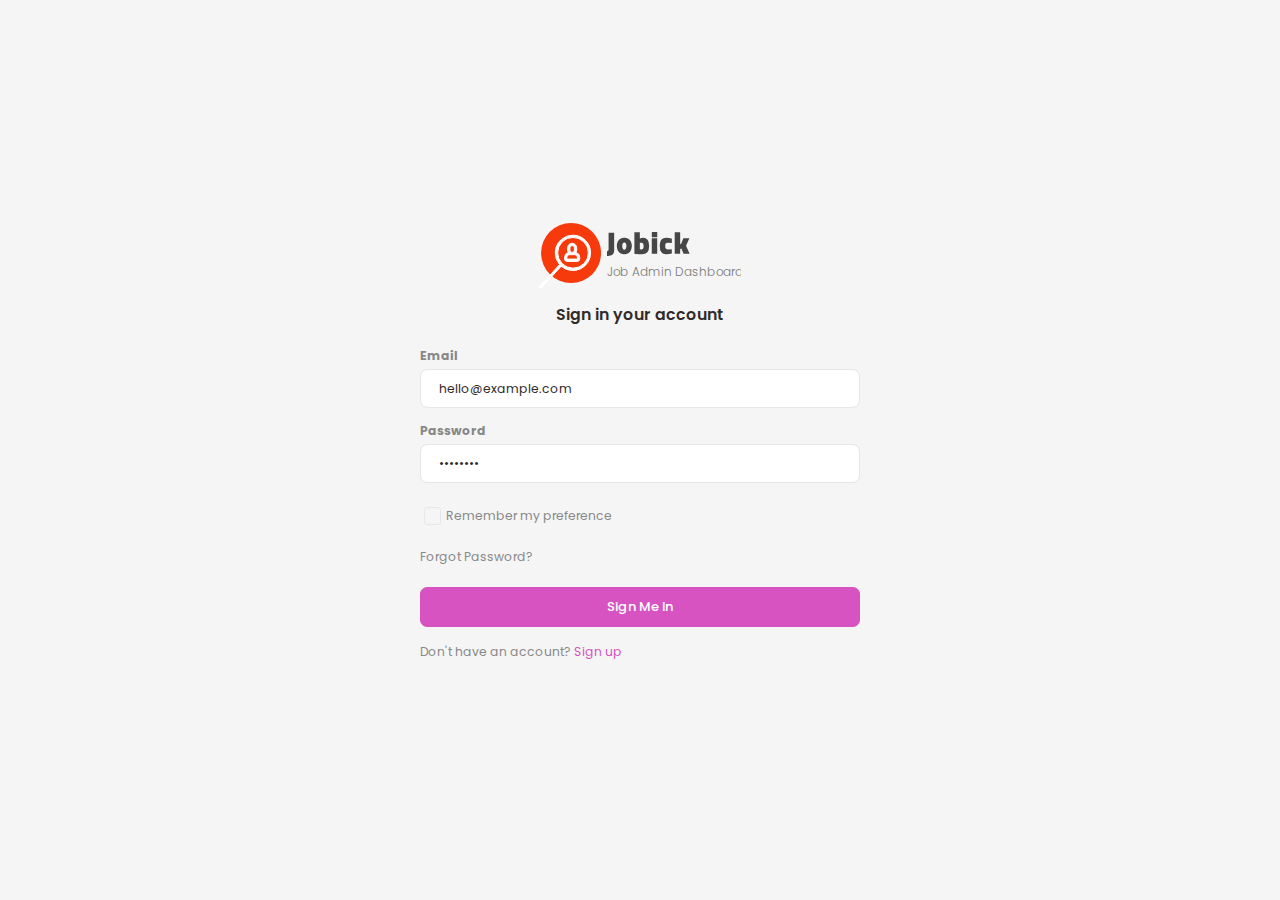
==== index.html @ eff0b4a1 "first commit" ====
<!DOCTYPE html>
<html lang="en">
<head>
    <meta charset="utf-8">
    <meta http-equiv="X-UA-Compatible" content="IE=edge">
    <meta name="keywords" content="">
    <meta name="author" content="DexignLab">
    <meta name="robots" content="">
    <meta name="viewport" content="width=device-width, initial-scale=1">
    <meta name="description"content="We proudly present Jobick, a Job Admin dashboard Django Template, If you are hiring a job expert you would like to build a superb website for your Jobick, it's a best choice.">
    <meta property="og:title" content="Jobick - Django Job Admin Dashboard Bootstrap Template + FrontEnd">
    <meta property="og:description"content="We proudly present Jobick, a Job Admin dashboard Django Template, If you are hiring a job expert you would like to build a superb website for your Jobick, it's a best choice.">
    <meta property="og:image" content="https://jobick.dexignlab.com/django/social-image.png">
    <meta name="format-detection" content="telephone=no">
    <!-- Mobile Specific -->
    <meta name="viewport" content="width=device-width, initial-scale=1">
    <!-- PAGE TITLE HERE -->
    <title>Login|enbott</title>
    <!-- FAVICONS ICON -->
    <link rel="shortcut icon" type="image/png" href="/dashboard/images/favicon.png">
    <link rel="stylesheet" href="/dashboard/vendor/owl-carousel/owl.carousel.css">
    <link rel="stylesheet" href="/dashboard/vendor/bootstrap-select/dist/css/bootstrap-select.min.css">
    <link rel="stylesheet" href="/dashboard/vendor/bootstrap-datepicker-master/css/bootstrap-datepicker.min.css">
    <link rel="stylesheet" href="/dashboard/css/style.css">
</head>

<body class="vh-100" data-typography="poppins" data-theme-version="light" data-layout="vertical" data-nav-headerbg="color_1" data-headerbg="color_1" data-sidebar-style="overlay" data-sidebarbg="color_1" data-sidebar-position="fixed" data-header-position="fixed" data-container="wide" direction="ltr" data-info="color_1">
	<div class="authincation h-100">
        <div class="container h-100">
            <div class="row justify-content-center h-100 align-items-center">
                <div class="col-md-6">
                    <div class="authincation-content">
                        <div class="row no-gutters">
                            <div class="col-xl-12">
                                <div class="auth-form">
									<div class="text-center mb-3">
										<a href="dashboard.html" class="brand-logo">
											<svg class="logo-abbr me-1" xmlns="http://www.w3.org/2000/svg" width="62.074" height="65.771" viewBox="0 0 62.074 65.771">
											  <g id="search_11_" data-name="search (11)" transform="translate(12.731 12.199)">
												<rect class="rect-info-rect" id="Rectangle_1" data-name="Rectangle 1" width="60" height="60" rx="30" transform="translate(-10.657 -12.199)" fill="#f73a0b"></rect>
												<path id="Path_2001" data-name="Path 2001" d="M32.7,5.18a17.687,17.687,0,0,0-25.8,24.176l-19.8,21.76a1.145,1.145,0,0,0,0,1.62,1.142,1.142,0,0,0,.81.336,1.142,1.142,0,0,0,.81-.336l19.8-21.76a17.687,17.687,0,0,0,29.357-13.29A17.57,17.57,0,0,0,32.7,5.18Zm-1.62,23.392A15.395,15.395,0,0,1,9.312,6.8,15.395,15.395,0,1,1,31.083,28.572Zm0,0" transform="translate(1 0)" fill="#fff" stroke="#fff" stroke-width="1"></path>
												<path id="Path_2002" data-name="Path 2002" d="M192.859,115.547a4.523,4.523,0,0,0,.7-2.415v-2.284a4.55,4.55,0,0,0-9.1,0v2.284a4.523,4.523,0,0,0,.7,2.415,4.954,4.954,0,0,0-3.708,4.788v1.623a2.4,2.4,0,0,0,2.4,2.4h10.323a2.4,2.4,0,0,0,2.4-2.4v-1.623a4.954,4.954,0,0,0-3.708-4.788Zm-6.114-4.7a2.259,2.259,0,0,1,4.518,0v2.284a2.259,2.259,0,1,1-4.518,0Zm7.53,11.111a.11.11,0,0,1-.11.11H183.843a.11.11,0,0,1-.11-.11v-1.623a2.656,2.656,0,0,1,2.653-2.653h5.237a2.656,2.656,0,0,1,2.653,2.653Zm0,0" transform="translate(-168.591 -98.178)" fill="#fff" stroke="#fff" stroke-width="1"></path>
											  </g>
											</svg>
											<svg class="brand-title" xmlns="http://www.w3.org/2000/svg" width="134.01" height="48.365" viewBox="0 0 134.01 48.365">
											  <g id="Group_38" data-name="Group 38" transform="translate(-133.99 -40.635)">
												<text id="Job_Admin_Dashboard" data-name="Job Admin Dashboard" transform="translate(134 85)" fill="#787878" font-size="12" font-family="Poppins-Light, Poppins" font-weight="300"><tspan x="0" y="0">Job Admin Dashboard</tspan></text>
												<path id="Path_1948" data-name="Path 1948" d="M.36,6.616a1.661,1.661,0,0,0,1.094-.422,1.287,1.287,0,0,0,.5-1.016V-11.738H7.52L7.551,5.271A8.16,8.16,0,0,1,6.91,8.789a4.074,4.074,0,0,1-2.2,1.985,11.542,11.542,0,0,1-4.346.657ZM17.651,9.68A7.316,7.316,0,0,1,13.7,8.617a7.008,7.008,0,0,1-2.626-2.97,9.786,9.786,0,0,1-.922-4.315,9.276,9.276,0,0,1,.907-4.174,6.935,6.935,0,0,1,2.6-2.877,7.438,7.438,0,0,1,4-1.047,7.607,7.607,0,0,1,4.018,1.032,6.8,6.8,0,0,1,2.611,2.861,9.349,9.349,0,0,1,.907,4.205,9.759,9.759,0,0,1-.922,4.33,6.993,6.993,0,0,1-2.642,2.955A7.4,7.4,0,0,1,17.651,9.68Zm0-4.565a1.753,1.753,0,0,0,1.438-.954,5.2,5.2,0,0,0,.625-2.83,4.8,4.8,0,0,0-.594-2.626,1.73,1.73,0,0,0-1.47-.907,1.694,1.694,0,0,0-1.454.907,4.908,4.908,0,0,0-.578,2.626,5.309,5.309,0,0,0,.61,2.83A1.718,1.718,0,0,0,17.651,5.115Zm17.478,4.6q-2.345,0-5.972-.375L27.75,9.18V-12.238h5.44V-6.11q.25-.094.844-.3a6.64,6.64,0,0,1,1.079-.281,6.807,6.807,0,0,1,1.079-.078,5.75,5.75,0,0,1,4.737,1.939q1.579,1.939,1.579,6.285,0,4.377-1.767,6.316T35.129,9.711Zm-.594-4.878a2.3,2.3,0,0,0,1.876-.719A4.131,4.131,0,0,0,37,1.551Q37-1.92,34.754-1.92q-.719,0-1.563.063v6.6A10.43,10.43,0,0,0,34.535,4.834ZM45.134-6.36h5.44V9.274h-5.44Zm.031-6.222h5.44V-7.36h-5.44ZM59.611,9.68a5.9,5.9,0,0,1-4.909-2q-1.595-2-1.595-6.222a12.451,12.451,0,0,1,.844-5.143A4.635,4.635,0,0,1,56.3-6.125a9.87,9.87,0,0,1,3.846-.641,13.2,13.2,0,0,1,2.095.188q1.157.188,3.033.625L65.145-1.7q-2.908-.219-3.627-.219a4.459,4.459,0,0,0-1.845.3,1.565,1.565,0,0,0-.844.985,6.976,6.976,0,0,0-.219,2A7.45,7.45,0,0,0,58.845,3.5a1.625,1.625,0,0,0,.86,1.032,4.362,4.362,0,0,0,1.813.3l3.6-.219L65.27,8.9A27.641,27.641,0,0,1,59.611,9.68Zm8.473-21.918h5.44V-.325l1.032-.406L76.714-6.36H82.78L79.4,1.207,83,9.274H76.9L74.744,3.958l-1.219.406V9.274h-5.44Z" transform="translate(133.63 53.217)" fill="#464646"></path>
											  </g>
											</svg>

										</a>
									</div>
                                    <h4 class="text-center mb-4">Sign in your account</h4>
                                    <form action="dashboard.html">
                                        <div class="mb-3">
                                            <label class="mb-1"><strong>Email</strong></label>
                                            <input type="email" class="form-control" value="hello@example.com">
                                        </div>
                                        <div class="mb-3">
                                            <label class="mb-1"><strong>Password</strong></label>
                                            <input type="password" class="form-control" value="Password">
                                        </div>
                                        <div class="row d-flex justify-content-between mt-4 mb-2">
                                            <div class="mb-3">
                                               <div class="form-check custom-checkbox ms-1">
													<input type="checkbox" class="form-check-input" id="basic_checkbox_1">
													<label class="form-check-label" for="basic_checkbox_1">Remember my preference</label>
												</div>
                                            </div>
                                            <div class="mb-3">
                                                <a href="forgot-password.html">Forgot Password?</a>
                                            </div>
                                        </div>
                                        <div class="text-center">
                                            <button type="submit" class="btn btn-info btn-block">Sign Me In</button>
                                        </div>
                                    </form>
                                    <div class="new-account mt-3">
                                        <p>Don't have an account? <a class="text-info" href="register.html">Sign up</a></p>
                                    </div>
                                </div>
                            </div>
                        </div>
                    </div>
                </div>
            </div>
        </div>
    </div>


    <!--**********************************
        Scripts
    ***********************************-->

    <!-- Required vendors -->
    <script src="/static/dashboard/vendor/global/global.min.js"></script>
    <script src="/static/dashboard/vendor/bootstrap-select/dist/js/bootstrap-select.min.js"></script> 
    <script src="/static/dashboard/vendor/bootstrap-datepicker-master/js/bootstrap-datepicker.min.js"></script>
    <script src="/static/dashboard/js/custom.min.js"></script>
    <script src="/static/dashboard/js/dlabnav-init.js"></script> 

</body>

</html>
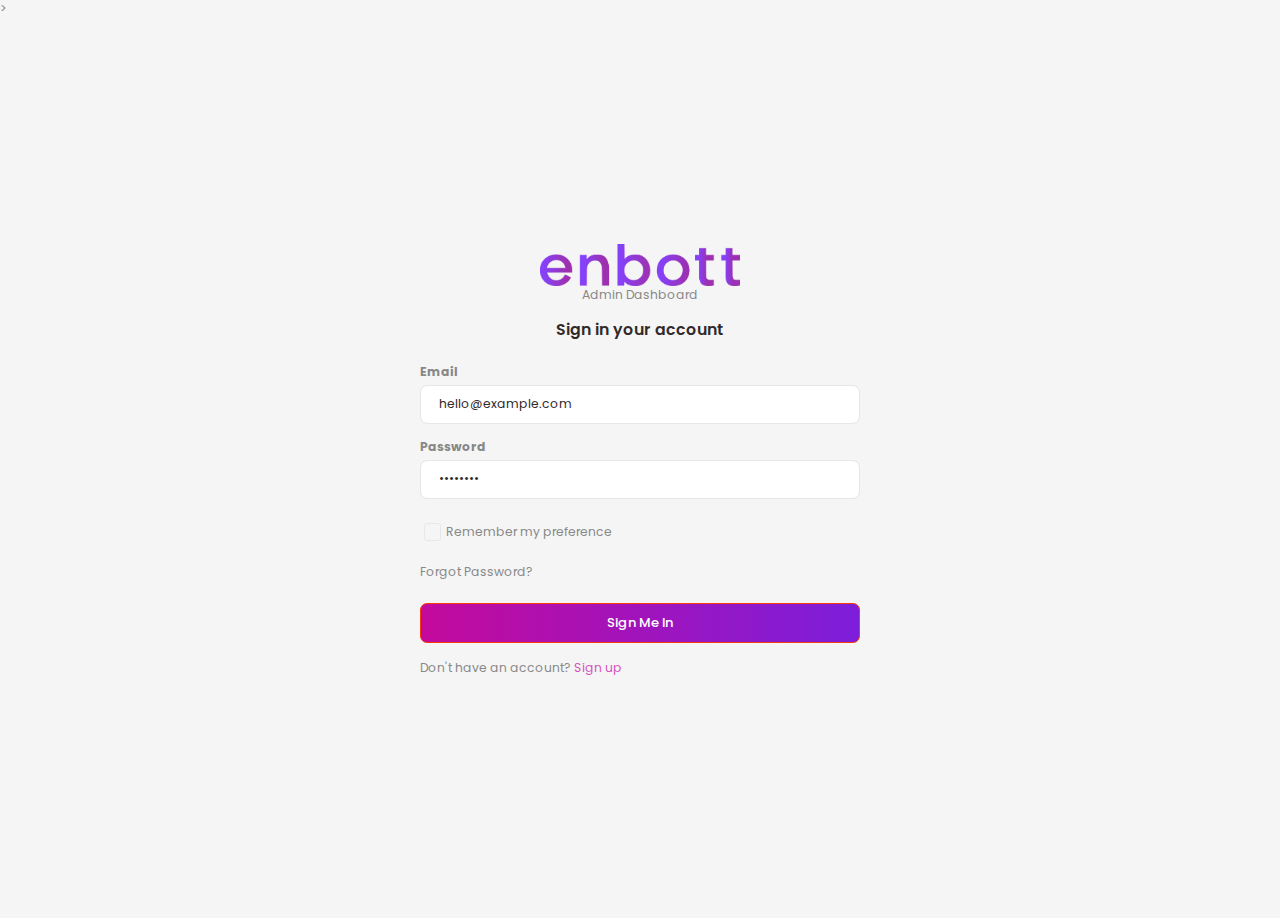
==== commit 9ab3e610: "updated" ====
--- a/index.html
+++ b/index.html
@@ -1,5 +1,6 @@
 <!DOCTYPE html>
 <html lang="en">
+
 <head>
     <meta charset="utf-8">
     <meta http-equiv="X-UA-Compatible" content="IE=edge">
@@ -7,25 +8,30 @@
     <meta name="author" content="DexignLab">
     <meta name="robots" content="">
     <meta name="viewport" content="width=device-width, initial-scale=1">
-    <meta name="description"content="We proudly present Jobick, a Job Admin dashboard Django Template, If you are hiring a job expert you would like to build a superb website for your Jobick, it's a best choice.">
+    <meta name="description"
+        content="We proudly present Jobick, a Job Admin dashboard Django Template, If you are hiring a job expert you would like to build a superb website for your Jobick, it's a best choice.">
     <meta property="og:title" content="Jobick - Django Job Admin Dashboard Bootstrap Template + FrontEnd">
-    <meta property="og:description"content="We proudly present Jobick, a Job Admin dashboard Django Template, If you are hiring a job expert you would like to build a superb website for your Jobick, it's a best choice.">
-    <meta property="og:image" content="https://jobick.dexignlab.com/django/social-image.png">
+    <meta property="og:description"
+        content="We proudly present Jobick, a Job Admin dashboard Django Template, If you are hiring a job expert you would like to build a superb website for your Jobick, it's a best choice.">
+   >
     <meta name="format-detection" content="telephone=no">
     <!-- Mobile Specific -->
     <meta name="viewport" content="width=device-width, initial-scale=1">
     <!-- PAGE TITLE HERE -->
     <title>Login|enbott</title>
     <!-- FAVICONS ICON -->
-    <link rel="shortcut icon" type="image/png" href="/dashboard/images/favicon.png">
-    <link rel="stylesheet" href="/dashboard/vendor/owl-carousel/owl.carousel.css">
-    <link rel="stylesheet" href="/dashboard/vendor/bootstrap-select/dist/css/bootstrap-select.min.css">
-    <link rel="stylesheet" href="/dashboard/vendor/bootstrap-datepicker-master/css/bootstrap-datepicker.min.css">
-    <link rel="stylesheet" href="/dashboard/css/style.css">
+    <link rel="shortcut icon" type="image/x-icon" href="./dashboard/images/favicon.png">
+    <link rel="stylesheet" href="./dashboard/vendor/owl-carousel/owl.carousel.css">
+    <link rel="stylesheet" href="./dashboard/vendor/bootstrap-select/dist/css/bootstrap-select.min.css">
+    <link rel="stylesheet" href="./dashboard/vendor/bootstrap-datepicker-master/css/bootstrap-datepicker.min.css">
+    <link rel="stylesheet" href="./dashboard/css/style.css">
 </head>
 
-<body class="vh-100" data-typography="poppins" data-theme-version="light" data-layout="vertical" data-nav-headerbg="color_1" data-headerbg="color_1" data-sidebar-style="overlay" data-sidebarbg="color_1" data-sidebar-position="fixed" data-header-position="fixed" data-container="wide" direction="ltr" data-info="color_1">
-	<div class="authincation h-100">
+<body class="vh-100" data-typography="poppins" data-theme-version="light" data-layout="vertical"
+    data-nav-headerbg="color_1" data-headerbg="color_1" data-sidebar-style="overlay" data-sidebarbg="color_1"
+    data-sidebar-position="fixed" data-header-position="fixed" data-container="wide" direction="ltr"
+    data-info="color_1">
+    <div class="authincation h-100">
         <div class="container h-100">
             <div class="row justify-content-center h-100 align-items-center">
                 <div class="col-md-6">
@@ -33,24 +39,17 @@
                         <div class="row no-gutters">
                             <div class="col-xl-12">
                                 <div class="auth-form">
-									<div class="text-center mb-3">
-										<a href="dashboard.html" class="brand-logo">
-											<svg class="logo-abbr me-1" xmlns="http://www.w3.org/2000/svg" width="62.074" height="65.771" viewBox="0 0 62.074 65.771">
-											  <g id="search_11_" data-name="search (11)" transform="translate(12.731 12.199)">
-												<rect class="rect-info-rect" id="Rectangle_1" data-name="Rectangle 1" width="60" height="60" rx="30" transform="translate(-10.657 -12.199)" fill="#f73a0b"></rect>
-												<path id="Path_2001" data-name="Path 2001" d="M32.7,5.18a17.687,17.687,0,0,0-25.8,24.176l-19.8,21.76a1.145,1.145,0,0,0,0,1.62,1.142,1.142,0,0,0,.81.336,1.142,1.142,0,0,0,.81-.336l19.8-21.76a17.687,17.687,0,0,0,29.357-13.29A17.57,17.57,0,0,0,32.7,5.18Zm-1.62,23.392A15.395,15.395,0,0,1,9.312,6.8,15.395,15.395,0,1,1,31.083,28.572Zm0,0" transform="translate(1 0)" fill="#fff" stroke="#fff" stroke-width="1"></path>
-												<path id="Path_2002" data-name="Path 2002" d="M192.859,115.547a4.523,4.523,0,0,0,.7-2.415v-2.284a4.55,4.55,0,0,0-9.1,0v2.284a4.523,4.523,0,0,0,.7,2.415,4.954,4.954,0,0,0-3.708,4.788v1.623a2.4,2.4,0,0,0,2.4,2.4h10.323a2.4,2.4,0,0,0,2.4-2.4v-1.623a4.954,4.954,0,0,0-3.708-4.788Zm-6.114-4.7a2.259,2.259,0,0,1,4.518,0v2.284a2.259,2.259,0,1,1-4.518,0Zm7.53,11.111a.11.11,0,0,1-.11.11H183.843a.11.11,0,0,1-.11-.11v-1.623a2.656,2.656,0,0,1,2.653-2.653h5.237a2.656,2.656,0,0,1,2.653,2.653Zm0,0" transform="translate(-168.591 -98.178)" fill="#fff" stroke="#fff" stroke-width="1"></path>
-											  </g>
-											</svg>
-											<svg class="brand-title" xmlns="http://www.w3.org/2000/svg" width="134.01" height="48.365" viewBox="0 0 134.01 48.365">
-											  <g id="Group_38" data-name="Group 38" transform="translate(-133.99 -40.635)">
-												<text id="Job_Admin_Dashboard" data-name="Job Admin Dashboard" transform="translate(134 85)" fill="#787878" font-size="12" font-family="Poppins-Light, Poppins" font-weight="300"><tspan x="0" y="0">Job Admin Dashboard</tspan></text>
-												<path id="Path_1948" data-name="Path 1948" d="M.36,6.616a1.661,1.661,0,0,0,1.094-.422,1.287,1.287,0,0,0,.5-1.016V-11.738H7.52L7.551,5.271A8.16,8.16,0,0,1,6.91,8.789a4.074,4.074,0,0,1-2.2,1.985,11.542,11.542,0,0,1-4.346.657ZM17.651,9.68A7.316,7.316,0,0,1,13.7,8.617a7.008,7.008,0,0,1-2.626-2.97,9.786,9.786,0,0,1-.922-4.315,9.276,9.276,0,0,1,.907-4.174,6.935,6.935,0,0,1,2.6-2.877,7.438,7.438,0,0,1,4-1.047,7.607,7.607,0,0,1,4.018,1.032,6.8,6.8,0,0,1,2.611,2.861,9.349,9.349,0,0,1,.907,4.205,9.759,9.759,0,0,1-.922,4.33,6.993,6.993,0,0,1-2.642,2.955A7.4,7.4,0,0,1,17.651,9.68Zm0-4.565a1.753,1.753,0,0,0,1.438-.954,5.2,5.2,0,0,0,.625-2.83,4.8,4.8,0,0,0-.594-2.626,1.73,1.73,0,0,0-1.47-.907,1.694,1.694,0,0,0-1.454.907,4.908,4.908,0,0,0-.578,2.626,5.309,5.309,0,0,0,.61,2.83A1.718,1.718,0,0,0,17.651,5.115Zm17.478,4.6q-2.345,0-5.972-.375L27.75,9.18V-12.238h5.44V-6.11q.25-.094.844-.3a6.64,6.64,0,0,1,1.079-.281,6.807,6.807,0,0,1,1.079-.078,5.75,5.75,0,0,1,4.737,1.939q1.579,1.939,1.579,6.285,0,4.377-1.767,6.316T35.129,9.711Zm-.594-4.878a2.3,2.3,0,0,0,1.876-.719A4.131,4.131,0,0,0,37,1.551Q37-1.92,34.754-1.92q-.719,0-1.563.063v6.6A10.43,10.43,0,0,0,34.535,4.834ZM45.134-6.36h5.44V9.274h-5.44Zm.031-6.222h5.44V-7.36h-5.44ZM59.611,9.68a5.9,5.9,0,0,1-4.909-2q-1.595-2-1.595-6.222a12.451,12.451,0,0,1,.844-5.143A4.635,4.635,0,0,1,56.3-6.125a9.87,9.87,0,0,1,3.846-.641,13.2,13.2,0,0,1,2.095.188q1.157.188,3.033.625L65.145-1.7q-2.908-.219-3.627-.219a4.459,4.459,0,0,0-1.845.3,1.565,1.565,0,0,0-.844.985,6.976,6.976,0,0,0-.219,2A7.45,7.45,0,0,0,58.845,3.5a1.625,1.625,0,0,0,.86,1.032,4.362,4.362,0,0,0,1.813.3l3.6-.219L65.27,8.9A27.641,27.641,0,0,1,59.611,9.68Zm8.473-21.918h5.44V-.325l1.032-.406L76.714-6.36H82.78L79.4,1.207,83,9.274H76.9L74.744,3.958l-1.219.406V9.274h-5.44Z" transform="translate(133.63 53.217)" fill="#464646"></path>
-											  </g>
-											</svg>
-
-										</a>
-									</div>
+                                    <div class="text-center mb-3">
+                                        <a href="dashboard.html" class="brand-logo">
+                                            <img class="enbott-logo" src="/dashboard/images/enbott-logo.png" alt="enbott-logo"/>
+                                            <br>
+                                            <text id="Job_Admin_Dashboard" data-name="Job Admin Dashboard"
+                                                        transform="translate(134 85)" fill="#787878" font-size="12"
+                                                        font-family="Poppins-Light, Poppins" font-weight="200">
+                                                        <tspan x="0" y="0">Admin Dashboard</tspan>
+                                                    </text>
+                                        </a>
+                                    </div>
                                     <h4 class="text-center mb-4">Sign in your account</h4>
                                     <form action="dashboard.html">
                                         <div class="mb-3">
@@ -63,21 +62,24 @@
                                         </div>
                                         <div class="row d-flex justify-content-between mt-4 mb-2">
                                             <div class="mb-3">
-                                               <div class="form-check custom-checkbox ms-1">
-													<input type="checkbox" class="form-check-input" id="basic_checkbox_1">
-													<label class="form-check-label" for="basic_checkbox_1">Remember my preference</label>
-												</div>
+                                                <div class="form-check custom-checkbox ms-1">
+                                                    <input type="checkbox" class="form-check-input"
+                                                        id="basic_checkbox_1">
+                                                    <label class="form-check-label" for="basic_checkbox_1">Remember my
+                                                        preference</label>
+                                                </div>
                                             </div>
                                             <div class="mb-3">
                                                 <a href="forgot-password.html">Forgot Password?</a>
                                             </div>
                                         </div>
-                                        <div class="text-center">
-                                            <button type="submit" class="btn btn-info btn-block">Sign Me In</button>
+                                        <div class="text-center ">
+                                            <button type="submit" class="btn btn-primary btn-block gradient_one">Sign Me In</button>
                                         </div>
                                     </form>
                                     <div class="new-account mt-3">
-                                        <p>Don't have an account? <a class="text-info" href="register.html">Sign up</a></p>
+                                        <p>Don't have an account? <a class="text-info" href="register.html">Sign up</a>
+                                        </p>
                                     </div>
                                 </div>
                             </div>
@@ -94,11 +96,11 @@
     ***********************************-->
 
     <!-- Required vendors -->
-    <script src="/static/dashboard/vendor/global/global.min.js"></script>
-    <script src="/static/dashboard/vendor/bootstrap-select/dist/js/bootstrap-select.min.js"></script> 
-    <script src="/static/dashboard/vendor/bootstrap-datepicker-master/js/bootstrap-datepicker.min.js"></script>
-    <script src="/static/dashboard/js/custom.min.js"></script>
-    <script src="/static/dashboard/js/dlabnav-init.js"></script> 
+    <script src="/dashboard/vendor/global/global.min.js"></script>
+    <script src="/dashboard/vendor/bootstrap-select/dist/js/bootstrap-select.min.js"></script>
+    <script src="/dashboard/vendor/bootstrap-datepicker-master/js/bootstrap-datepicker.min.js"></script>
+    <script src="/dashboard/js/custom.min.js"></script>
+    <script src="/dashboard/js/dlabnav-init.js"></script>
 
 </body>
 
--- a/dashboard/css/style.css
+++ b/dashboard/css/style.css
@@ -24734,4 +24734,12 @@
 [data-theme-version="dark"] .sidebar-right .nice-select .option {
   background: #fff; }
 
-/*# sourceMappingURL=style.css.map */+/*# sourceMappingURL=style.css.map */
+.enbott-logo{
+  width: 200px;
+}
+@media(max-width:768px){
+  .enbott-logo{
+    width: 50px;
+  }
+}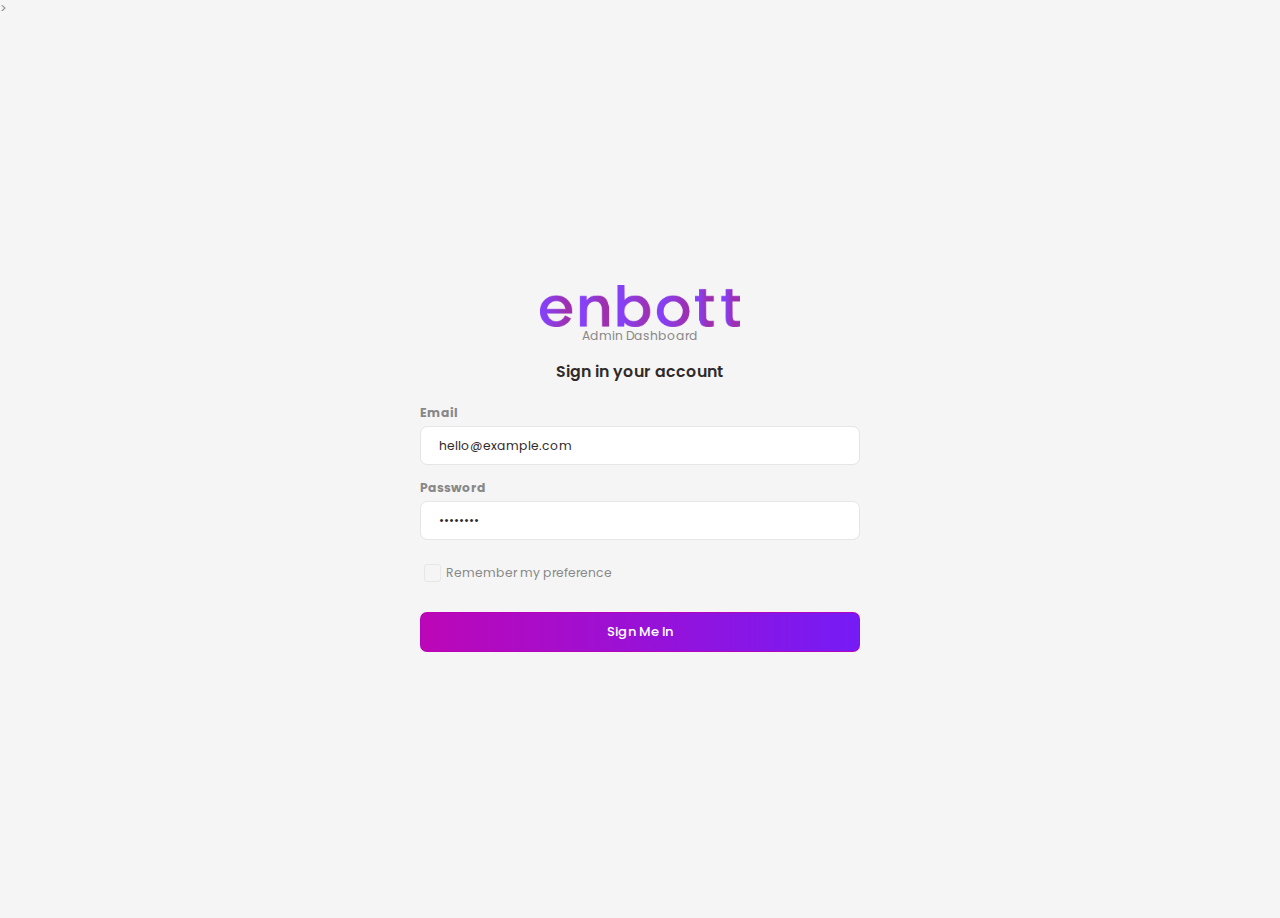
==== commit f76b5891: "done" ====
--- a/index.html
+++ b/index.html
@@ -40,8 +40,8 @@
                             <div class="col-xl-12">
                                 <div class="auth-form">
                                     <div class="text-center mb-3">
-                                        <a href="dashboard.html" class="brand-logo">
-                                            <img class="enbott-logo" src="/dashboard/images/enbott-logo.png" alt="enbott-logo"/>
+                                        <a href="./dashboard.html" class="brand-logo">
+                                            <img class="enbott-logo" src="./dashboard/images/enbott-logo.png" alt="enbott-logo"/>
                                             <br>
                                             <text id="Job_Admin_Dashboard" data-name="Job Admin Dashboard"
                                                         transform="translate(134 85)" fill="#787878" font-size="12"
@@ -51,7 +51,7 @@
                                         </a>
                                     </div>
                                     <h4 class="text-center mb-4">Sign in your account</h4>
-                                    <form action="dashboard.html">
+                                    <form action="./dashboard.html">
                                         <div class="mb-3">
                                             <label class="mb-1"><strong>Email</strong></label>
                                             <input type="email" class="form-control" value="hello@example.com">
@@ -69,18 +69,13 @@
                                                         preference</label>
                                                 </div>
                                             </div>
-                                            <div class="mb-3">
-                                                <a href="forgot-password.html">Forgot Password?</a>
-                                            </div>
+                                            
                                         </div>
                                         <div class="text-center ">
                                             <button type="submit" class="btn btn-primary btn-block gradient_one">Sign Me In</button>
                                         </div>
                                     </form>
-                                    <div class="new-account mt-3">
-                                        <p>Don't have an account? <a class="text-info" href="register.html">Sign up</a>
-                                        </p>
-                                    </div>
+                                    
                                 </div>
                             </div>
                         </div>
--- a/dashboard/css/style.css
+++ b/dashboard/css/style.css
@@ -70,19 +70,21 @@
 @import url("./../icons/bootstrap-icons/font/bootstrap-icons.css");
 @import url(./../vendor/metismenu/css/metisMenu.min.css);
 :root {
-  --primary: #F93A0B;
-  --secondary: #145650;
-  --primary-hover: #cc2c05;
-  --primary-dark: #681703;
-  --rgba-primary-1: rgba(249, 58, 11, 0.1);
-  --rgba-primary-2: rgba(249, 58, 11, 0.2);
-  --rgba-primary-3: rgba(249, 58, 11, 0.3);
-  --rgba-primary-4: rgba(249, 58, 11, 0.4);
-  --rgba-primary-5: rgba(249, 58, 11, 0.5);
-  --rgba-primary-6: rgba(249, 58, 11, 0.6);
-  --rgba-primary-7: rgba(249, 58, 11, 0.7);
-  --rgba-primary-8: rgba(249, 58, 11, 0.8);
-  --rgba-primary-9: rgba(249, 58, 11, 0.9);
+  --primary: rgba(186, 1, 181, 0.85); /* Main color */
+  --secondary: rgba(112, 1, 109, 0.85); /* Adjusted complementary color */
+  --primary-hover: rgba(148, 1, 143, 0.85); /* Slightly darker for hover */
+  --primary-dark: rgba(87, 1, 84, 0.85); /* Darker shade for dark states */
+  
+  --rgba-primary-1: rgba(186, 1, 181, 0.1);
+  --rgba-primary-2: rgba(186, 1, 181, 0.2);
+  --rgba-primary-3: rgba(186, 1, 181, 0.3);
+  --rgba-primary-4: rgba(186, 1, 181, 0.4);
+  --rgba-primary-5: rgba(186, 1, 181, 0.5);
+  --rgba-primary-6: rgba(186, 1, 181, 0.6);
+  --rgba-primary-7: rgba(186, 1, 181, 0.7);
+  --rgba-primary-8: rgba(186, 1, 181, 0.8);
+  --rgba-primary-9: rgba(186, 1, 181, 0.9);
+  
   --font-family-base: Roboto, sans-serif;
   --font-family-title: Roboto, sans-serif;
   --title: #000;
@@ -24742,4 +24744,7 @@
   .enbott-logo{
     width: 50px;
   }
+}
+.enbott-favicon{
+  width: 30px;
 }